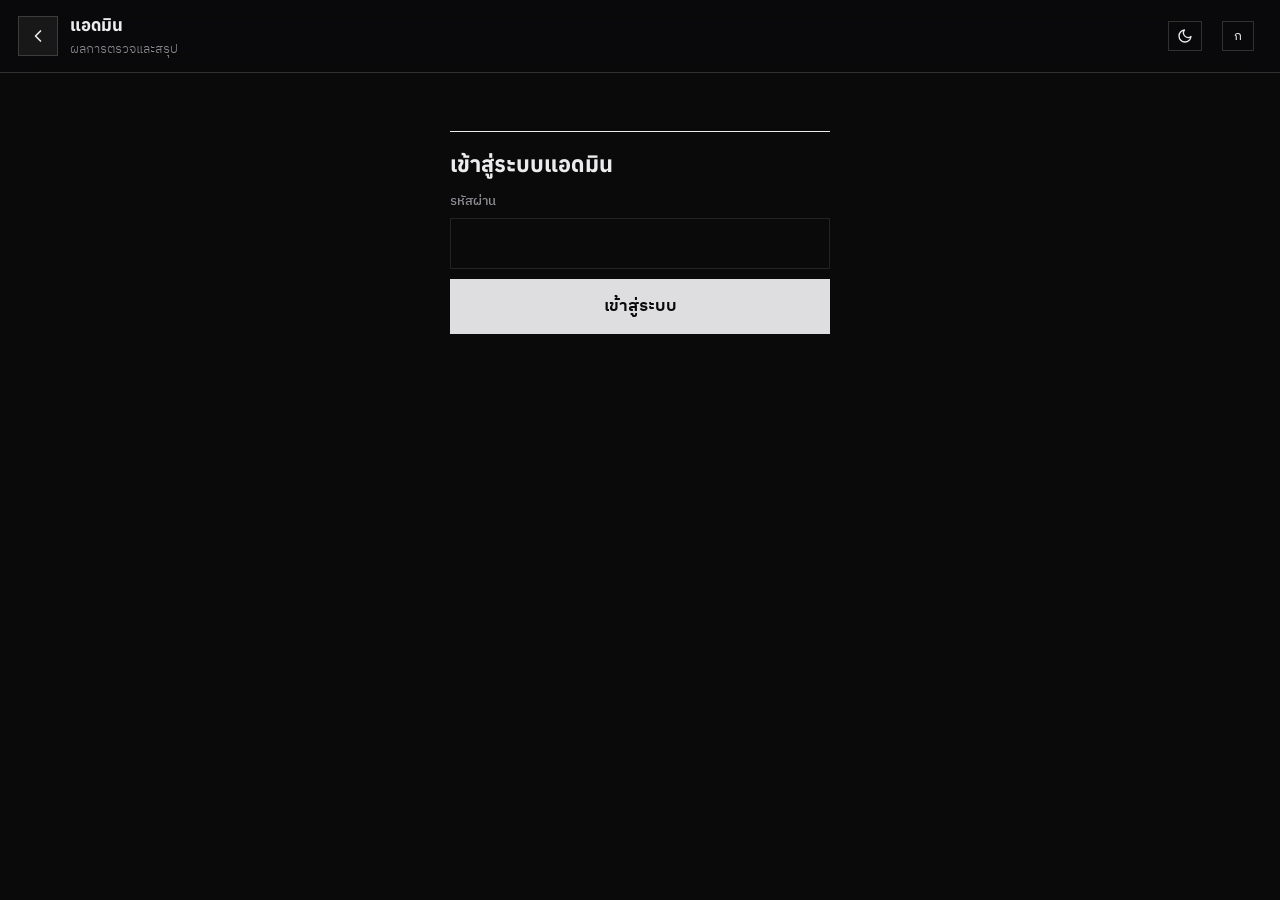
==== admin.html @ 12cc14b1 "Scoring form: clear-all button with tap-twice confirm Co-Authored-By: Claude Sonnet 5.5 <noreply@ant" ====
<!doctype html>
<html lang="th">
<head>
<meta charset="utf-8">
<meta name="theme-color" content="#0a0a0b">
<link rel="manifest" href="manifest.json">
<link rel="apple-touch-icon" href="icon-180.png">
<meta name="viewport" content="width=device-width,initial-scale=1">
<title>แอดมิน | ระบบตรวจห้องเรียนและเขตพื้นที่</title>
<link href="https://fonts.googleapis.com/css2?family=IBM+Plex+Sans+Thai:wght@300;400;500;600;700&family=Anuphan:wght@500;700;800&display=swap" rel="stylesheet">
<link rel="stylesheet" href="style.css?v=20261111m">
<script src="font.js?v=20261111m"></script>
</head>
<body>
<header class="top">
  <a class="icon" href="index.html" aria-label="กลับหน้าแรก"><svg viewBox="0 0 24 24"><path d="M15 18l-6-6 6-6"/></svg></a>
  <div class="ttl"><b>แอดมิน</b><small>ผลการตรวจและสรุป</small></div>
  <button class="fsz" id="fsz" type="button" aria-label="ขนาดตัวอักษร">ก</button>
  <button class="adminlink" id="logout" style="background:none;cursor:pointer;font:inherit" hidden>ออกจากระบบ</button>
</header>
<main class="wide" id="app"></main>
<div id="toast" role="status"></div>
<script src="config.js?v=20261111m"></script>
<script src="criteria.js?v=20261111m"></script>
<script src="calc.js?v=20261111m"></script>
<script src="summary.js?v=20261111m"></script>
<script src="roster.js?v=20261111m"></script>
<script src="lazy.js?v=20261111m"></script>
<script src="admin.js?v=20261111m"></script>
</body>
</html>
---- style.css ----
:root{
  --bg:#0a0a0b;--bg2:#101012;--card:rgba(255,255,255,.03);--card2:rgba(255,255,255,.06);
  --line:rgba(255,255,255,.1);--ink:#ececee;--mut:#8e8e95;
  --ac:#dedee1;--ac-ink:#0a0a0b;--ac-soft:rgba(255,255,255,.08);
  --g:#8f8f96;--g2:rgba(255,255,255,.05);--b:#aab3bd;--b2:rgba(170,179,189,.1);
  --o:#d9a441;--r:#e5675a;--ok:#6fcf9a;
  --sans:'Sarabun','Noto Sans Thai','Leelawadee UI',Tahoma,system-ui,sans-serif;
  --serif:'Noto Serif Thai','Sarabun','Noto Serif',serif;
  --fs:1;
}
*{box-sizing:border-box}
html{color-scheme:dark}
body{margin:0;zoom:var(--fs);font-family:var(--sans);-webkit-text-size-adjust:100%;text-rendering:optimizeLegibility;background:var(--bg);color:var(--ink);font-size:17px;line-height:1.6;min-height:100vh}
button,input,select,textarea{font-family:inherit}
a{color:var(--ac)}
/* top bar */
.top{position:sticky;top:0;z-index:5;display:flex;align-items:center;gap:12px;padding:12px 18px;background:rgba(10,10,11,.82);backdrop-filter:blur(12px);-webkit-backdrop-filter:blur(12px);border-bottom:1px solid var(--line)}
.top .ttl{flex:1;display:flex;flex-direction:column;min-width:0}
.top b{font-size:17px;font-weight:600;white-space:nowrap;overflow:hidden;text-overflow:ellipsis;letter-spacing:.2px}
.top small{color:var(--mut);font-size:13px}
.icon{background:var(--card2);color:var(--ink);border:1px solid var(--line);border-radius:12px;width:40px;height:40px;font-size:0;cursor:pointer;display:grid;place-items:center;text-decoration:none;flex:0 0 40px}
.icon svg{width:20px;height:20px;stroke:currentColor;fill:none;stroke-width:2;stroke-linecap:round;stroke-linejoin:round}
.adminlink{color:var(--ink);font-size:13px;text-decoration:none;border:1px solid var(--line);border-radius:999px;padding:5px 14px;background:transparent;font-family:inherit}
.adminlink:hover{border-color:var(--ac);color:var(--ac)}
main{max-width:720px;margin:0 auto;padding:18px 16px 96px}
main.wide{max-width:1100px}
/* hero */
.hero{position:relative;border-radius:24px;overflow:hidden;padding:34px 24px 28px;margin-bottom:16px;border:1px solid var(--line);
  background:linear-gradient(160deg,rgba(47,138,91,.35),rgba(13,23,20,.2) 55%),
  repeating-radial-gradient(circle at 85% 20%,transparent 0 22px,rgba(255,255,255,.035) 22px 23px),var(--bg2)}
.hero .bigword{position:absolute;right:-8px;bottom:-14px;font-family:var(--serif);font-weight:800;font-size:92px;line-height:1;letter-spacing:2px;color:transparent;-webkit-text-stroke:1px rgba(255,255,255,.1);pointer-events:none;user-select:none}
.eyebrow{font-size:13px;letter-spacing:1.2px;color:var(--ac);font-weight:600;text-transform:uppercase}
.hero h1{font-family:var(--serif);font-weight:700;font-size:34px;line-height:1.2;margin:8px 0 6px}
.hero p{margin:0;color:var(--mut);max-width:30em}
.stats{display:grid;grid-template-columns:repeat(4,1fr);margin-bottom:16px;border:1px solid var(--line);border-radius:18px;background:var(--card)}
.stats div{padding:14px 6px;text-align:center;border-right:1px solid var(--line)}
.stats div:last-child{border-right:0}
.stats b{display:block;font-size:24px;font-weight:600;color:var(--ink);line-height:1.1}
.stats span{font-size:12px;color:var(--mut)}
/* cards */
.card{background:var(--card);border:1px solid var(--line);border-radius:20px;padding:18px;margin-bottom:14px}
h2{margin:0 0 10px;font-family:var(--serif);font-weight:700;font-size:20px}
h3{margin:0 0 8px;font-size:17px;font-weight:600}
.muted{color:var(--mut);font-size:14px}
label{display:block;font-weight:600;margin:6px 0;font-size:15px;color:var(--ink)}
input[type=date],input[type=text],input[type=month],input[type=password],select,textarea{width:100%;font:inherit;color:var(--ink);padding:11px 13px;border:1px solid var(--line);border-radius:12px;background:rgba(0,0,0,.28)}
input:focus,select:focus,textarea:focus{outline:2px solid var(--ac);outline-offset:0;border-color:transparent}
select option{background:#16161a;color:var(--ink)}
::placeholder{color:#6d6d74}
/* home menu */
.menu{display:grid;grid-template-columns:1fr 1fr;gap:12px;margin-bottom:12px}
.mcard{position:relative;text-align:left;border:1px solid var(--line);border-radius:22px;padding:18px 16px 16px;color:var(--ink);font:inherit;cursor:pointer;min-height:158px;display:flex;flex-direction:column;justify-content:space-between;background:var(--card);transition:.2s}
.mcard:hover,.mcard:active{border-color:var(--ac);background:var(--card2);transform:translateY(-2px)}
.mcard .ic{width:46px;height:46px;border-radius:14px;display:grid;place-items:center;background:var(--ac-soft);color:var(--ac)}
.mcard .ic svg{width:24px;height:24px;stroke:currentColor;fill:none;stroke-width:1.8;stroke-linecap:round;stroke-linejoin:round}
.mcard b{display:block;font-family:var(--serif);font-size:18px;margin-top:14px}
.mcard small{color:var(--mut);font-size:12.5px}
.mcard .go{position:absolute;right:14px;top:16px;width:30px;height:30px;border-radius:50%;background:var(--ac);color:var(--ac-ink);display:grid;place-items:center}
.mcard .go svg{width:15px;height:15px;stroke:currentColor;fill:none;stroke-width:2.4;stroke-linecap:round;stroke-linejoin:round}
.rowbtn{width:100%;display:flex;align-items:center;gap:12px;text-align:left;border:1px solid var(--line);border-radius:18px;padding:14px 16px;background:var(--card);color:var(--ink);font:inherit;font-weight:600;cursor:pointer}
.rowbtn:hover{border-color:var(--ac)}
.rowbtn .ic{width:36px;height:36px;border-radius:11px;display:grid;place-items:center;background:var(--b2);color:var(--b)}
.rowbtn .ic svg{width:20px;height:20px;stroke:currentColor;fill:none;stroke-width:1.8;stroke-linecap:round;stroke-linejoin:round}
.rowbtn span.t{flex:1}
/* tiles */
.grid{display:grid;grid-template-columns:repeat(3,1fr);gap:10px}
.grid.g4{grid-template-columns:repeat(4,1fr)}
.tile{border:1px solid var(--line);background:var(--card);color:var(--ink);border-radius:16px;padding:12px 4px;font:inherit;font-weight:700;text-align:center;cursor:pointer;position:relative;min-height:66px;transition:.15s}
.tile:hover{border-color:var(--ac)}
.tile small{display:block;font-weight:500;font-size:12px;color:var(--mut)}
.tile.done{background:var(--ac-soft);border-color:var(--ac);color:var(--ac)}
.tile.done small{color:var(--ac);opacity:.85}
.tile.un{background:rgba(255,255,255,.025);border-style:dashed;color:var(--mut)}
.tile.sel{background:var(--b2);border-color:var(--b);color:var(--b)}
/* buttons */
.btn{display:block;width:100%;padding:14px;border:0;border-radius:14px;background:var(--ac);color:var(--ac-ink);font:inherit;font-weight:700;font-size:17px;cursor:pointer;margin-top:10px}
.btn:hover{filter:brightness(1.07)}
.btn.sec{background:transparent;color:var(--ac);border:1px solid var(--ac)}
.btn.warn{background:var(--o);color:#1d1403}
.btn:disabled{opacity:.4;cursor:not-allowed}
.row{display:flex;gap:10px}.row>*{flex:1}
.chips{display:flex;flex-wrap:wrap;gap:8px;margin:8px 0}
.chip{border:1px solid var(--line);background:var(--card);color:var(--ink);border-radius:999px;padding:7px 15px;font:inherit;cursor:pointer}
.chip.on{background:var(--ac);border-color:var(--ac);color:var(--ac-ink);font-weight:600}
.seg{display:flex;gap:10px}.seg .tile{flex:1;padding:16px 6px}
/* scoring */
.cat{background:linear-gradient(90deg,var(--g2),transparent);border-left:3px solid var(--ac);border-radius:10px;padding:9px 12px;margin:20px 0 10px;font-weight:600;display:flex;justify-content:space-between;gap:10px}
.cat span:last-child{color:var(--ac);white-space:nowrap}
.item{background:var(--card);border:1px solid var(--line);border-radius:16px;padding:13px;margin-bottom:10px}
.item .t{font-weight:600}
.item .t span{color:var(--ac);font-weight:500;font-size:14px}
.opts{display:flex;flex-wrap:wrap;gap:8px;margin-top:10px}
.opt{min-width:50px;height:50px;border:1px solid var(--line);background:rgba(0,0,0,.25);color:var(--ink);border-radius:14px;font:inherit;font-weight:700;font-size:18px;cursor:pointer}
.opt:hover{border-color:var(--ac)}
.opt.on{background:var(--ac);border-color:var(--ac);color:var(--ac-ink)}
.info{background:none;border:0;color:var(--b);font:inherit;font-size:14px;padding:8px 0 0;cursor:pointer}
.bands{display:none;margin-top:6px;font-size:14px;background:var(--b2);border-radius:12px;padding:9px 11px;color:var(--ink)}
.bands.show{display:block}.bands div{padding:3px 0}.bands b{color:var(--b)}
.bar{position:fixed;left:0;right:0;bottom:0;background:rgba(10,10,11,.9);backdrop-filter:blur(12px);-webkit-backdrop-filter:blur(12px);border-top:1px solid var(--line);padding:10px 16px;display:flex;gap:10px;align-items:center;justify-content:center;z-index:6}
.bar .in{max-width:720px;width:100%;display:flex;gap:10px;align-items:center}
.bar .sum{font-weight:600;white-space:nowrap;font-size:15px}
.bar .btn{margin:0}
table.rv{width:100%;border-collapse:collapse;font-size:15px}
table.rv td{padding:7px 4px;border-bottom:1px solid var(--line);vertical-align:top}
table.rv td:last-child{text-align:right;font-weight:700;white-space:nowrap}
table.rv tr.sub td{background:var(--ac-soft);color:var(--ac);font-weight:700}
.tot{font-family:var(--serif);font-size:26px;font-weight:700;text-align:right;margin-top:10px;color:var(--ac)}
.badge{display:inline-block;background:var(--ac-soft);color:var(--ac);border-radius:999px;padding:2px 11px;font-size:13px;font-weight:600}
.badge.warn{background:rgba(224,160,48,.16);color:var(--o)}
.badge.bad{background:rgba(229,103,90,.16);color:var(--r)}
.note{background:rgba(224,160,48,.1);border:1px solid rgba(224,160,48,.35);border-radius:14px;padding:11px 14px;font-size:15px}
.note.bad{background:rgba(229,103,90,.1);border-color:rgba(229,103,90,.4)}
.note.ok{background:var(--ac-soft);border-color:rgba(255,255,255,.3)}
#toast{position:fixed;left:50%;bottom:92px;transform:translateX(-50%);background:#f1f6f3;color:#0a0a0b;padding:11px 20px;border-radius:14px;opacity:0;pointer-events:none;transition:.25s;max-width:90%;z-index:9;font-weight:600;box-shadow:0 8px 30px rgba(0,0,0,.4)}
#toast.show{opacity:1}
.spin{text-align:center;padding:40px;color:var(--mut)}
/* admin */
.tabs{display:flex;gap:6px;flex-wrap:wrap;margin-bottom:14px}
.tabs button{flex:1;min-width:120px;padding:11px;border:1px solid var(--line);background:var(--card);color:var(--ink);border-radius:999px;font:inherit;font-weight:600;cursor:pointer}
.tabs button.on{background:var(--ac);border-color:var(--ac);color:var(--ac-ink)}
.scroll{overflow-x:auto;border:1px solid var(--line);border-radius:14px;background:rgba(0,0,0,.18)}
table.dt{border-collapse:collapse;width:100%;font-size:14px}
table.dt th,table.dt td{border:1px solid var(--line);padding:6px 7px;text-align:center;white-space:nowrap}
table.dt th{background:var(--g2);font-weight:600}
table.dt td.l{text-align:left}
table.dt input{width:46px;text-align:center;border:1px solid var(--line);border-radius:8px;padding:4px;font:inherit;background:rgba(0,0,0,.3);color:var(--ink)}
.na{color:var(--mut);font-size:12px}
tr.gold td{background:rgba(224,180,48,.16)}tr.silver td{background:rgba(200,212,222,.12)}tr.bronze td{background:rgba(205,127,80,.16)}tr.pass td{background:var(--g2)}tr.fail td{background:rgba(229,103,90,.12)}
.tb{display:flex;gap:10px;flex-wrap:wrap;align-items:end;margin-bottom:12px}.tb>div{flex:1;min-width:140px}
textarea{min-height:120px}
details summary{cursor:pointer;font-weight:600;color:var(--b)}
@media(max-width:480px){.hero h1{font-size:28px}.hero .bigword{font-size:66px}.stats b{font-size:20px}.mcard{min-height:150px}}

mark{background:var(--ac);color:var(--ac-ink);border-radius:4px;padding:0 3px}

.stats i.ok{font-style:normal;color:var(--ac)}
.prog{height:8px;border-radius:8px;background:rgba(255,255,255,.07);overflow:hidden;margin:2px 0 14px}
.prog i{display:block;height:100%;background:linear-gradient(90deg,var(--ac),var(--b));border-radius:8px;transition:width .5s ease}
.tile.done.b-g{border-color:#d9b44a;color:#e8c766;background:rgba(217,180,74,.12)}
.tile.done.b-s{border-color:#aab4bd;color:#cfd6dc;background:rgba(170,180,189,.12)}
.tile.done.b-b{border-color:#c07a45;color:#d99562;background:rgba(192,122,69,.13)}
.tile.done.b-p{border-color:#6f9f86;color:#8fbfa5;background:rgba(111,159,134,.12)}
.tile.done.b-f{border-color:#c0584f;color:#e07d74;background:rgba(192,88,79,.13)}
.tile.done small{color:inherit}

.cat{cursor:pointer;user-select:none}
.cat>span:last-child{display:flex;align-items:center;gap:8px}
.cat .chev{stroke:currentColor;fill:none;stroke-width:2.2;transition:transform .25s}
.cat.closed .chev{transform:rotate(-90deg)}
.cbody.closed{display:none}
.item.nxt{animation:nxt .9s ease}
@keyframes nxt{0%{box-shadow:0 0 0 0 rgba(255,255,255,.5)}100%{box-shadow:0 0 0 14px rgba(255,255,255,0)}}
@media(prefers-reduced-motion:reduce){.item.nxt{animation:none}.cat .chev{transition:none}}

.brow{display:flex;align-items:center;gap:10px;margin:8px 0}
.brow span{width:34px;font-weight:600}.brow b{width:44px;text-align:right}
.bt{flex:1;height:10px;border-radius:8px;background:rgba(255,255,255,.07);overflow:hidden}
.bt i{display:block;height:100%;background:linear-gradient(90deg,var(--ac),var(--b));border-radius:8px}
.trend{display:flex;align-items:flex-end;gap:4px;height:130px;overflow-x:auto;padding-bottom:2px}
.tcol{flex:1 0 22px;height:100%;display:flex;flex-direction:column;justify-content:flex-end;align-items:center}
.tcol i{display:block;width:100%;background:var(--ac);border-radius:4px 4px 0 0;opacity:.85}
.tcol small{font-size:10px;color:var(--mut);margin-top:3px;white-space:nowrap}

/* คอลัมน์แรกติดซ้ายเวลาเลื่อนตารางกว้าง */
table.dt th:first-child,table.dt td:first-child{position:sticky;left:0;z-index:1;background:#131316;box-shadow:1px 0 0 var(--line)}
table.dt th:first-child{background:#1b1b1f;z-index:2}
/* มือถือ: ตารางกรอกคะแนนรายวันเป็นการ์ดรายห้อง */
@media(max-width:640px){
  .scroll:has(table.cards){border:0;background:none;overflow:visible}
  table.dt.cards,table.dt.cards tbody{display:block}
  table.dt.cards tr:first-child{display:none}
  table.dt.cards tr{display:flex;flex-wrap:wrap;gap:6px;border:1px solid var(--line);border-radius:14px;padding:10px;margin-bottom:10px;background:var(--card)}
  table.dt.cards td{border:0;padding:0;display:flex;flex-direction:column;align-items:center;flex:0 0 calc(25% - 6px);position:static;box-shadow:none;background:none}
  table.dt.cards td[data-l]::before{content:attr(data-l);font-size:11px;color:var(--mut);margin-bottom:2px}
  table.dt.cards td:first-child{flex:0 0 100%;align-items:flex-start;font-size:16px;margin-bottom:2px}
  table.dt.cards td[colspan]{flex:1 0 100%;align-items:flex-start}
  table.dt.cards input{width:100%;min-width:0;height:40px;font-size:16px}
  table.dt.cards td[data-l="รวม"]{flex:0 0 100%;flex-direction:row;justify-content:flex-end;gap:8px;font-size:16px}
}

/* แอนิเมชันเบา ๆ */
@keyframes rise{from{opacity:0;transform:translateY(10px)}to{opacity:1;transform:none}}
@keyframes pop{from{opacity:0;transform:scale(.94)}to{opacity:1;transform:none}}
#app>*{animation:rise .35s ease both}
#app>*:nth-child(2){animation-delay:.04s}#app>*:nth-child(3){animation-delay:.08s}
#app>*:nth-child(4){animation-delay:.12s}#app>*:nth-child(5){animation-delay:.16s}
.grid .tile{animation:pop .3s ease both}
.grid .tile:nth-child(3n+2){animation-delay:.04s}.grid .tile:nth-child(3n){animation-delay:.08s}
.mcard,.tile,.opt,.btn,.rowbtn{transition:transform .15s ease,border-color .2s,background .2s,box-shadow .2s}
.mcard:hover{transform:translateY(-3px)}
.mcard:active,.tile:active,.opt:active,.btn:active,.rowbtn:active{transform:scale(.96)}
.opt.on{animation:pop .2s ease}
.bands.show{animation:rise .25s ease}
#toast{transition:opacity .25s,transform .25s}
@media(prefers-reduced-motion:reduce){
  *,*::before,*::after{animation:none!important;transition:none!important;scroll-behavior:auto!important}
}

.fsz{background:transparent;border:1px solid var(--line);color:var(--ink);border-radius:999px;padding:4px 11px;cursor:pointer;font:inherit;font-size:13px;margin-right:8px}

.gno{flex:0 0 34px;height:34px;border-radius:50%;background:var(--ac-soft);color:var(--ac);display:grid;place-items:center;font-weight:700}

.sug{display:flex;flex-wrap:wrap;gap:6px;margin:4px 0 6px}.sug .chip{font:inherit;font-size:.85em;padding:5px 10px;border-radius:999px;border:1px solid var(--line);background:var(--ac);color:var(--ac-ink);cursor:pointer}

/* ===== ดูเวรแบบการ์ด + ประวัติ ===== */
.rsec{background:var(--card,rgba(255,255,255,.04));border:1px solid var(--line);border-left:6px solid var(--sc,var(--ac));border-radius:16px;padding:14px 14px 12px;margin:0 0 14px}
.rsec h3{margin:0 0 10px;font-size:1.02em;color:var(--sc,var(--ink))}
.rgrid{display:grid;grid-template-columns:repeat(auto-fill,minmax(230px,1fr));gap:10px}
.rgrid.one{grid-template-columns:1fr}
.rbox{border:1px solid var(--line);border-radius:12px;padding:10px 12px;background:rgba(0,0,0,.18)}
.rbox .rh{display:flex;align-items:center;justify-content:space-between;margin-bottom:6px}
.rbox .lv{background:var(--sc,var(--ac));color:#0a0a0b;border-radius:8px;padding:2px 10px;font-weight:700}
.rbox .rh small{color:var(--mut)}
.rbox .nm{display:flex;gap:10px;align-items:baseline;padding:7px 0;border-top:1px dashed var(--line)}
.rbox .nm:first-of-type{border-top:0}
.rbox .no{flex:0 0 22px;height:22px;border-radius:50%;background:rgba(255,255,255,.08);font-size:.8em;display:inline-flex;align-items:center;justify-content:center;color:var(--mut)}
.hist{display:flex;gap:8px;overflow-x:auto;padding:2px 0 8px;-webkit-overflow-scrolling:touch}
.hchip{flex:0 0 auto;min-width:92px;text-align:center;font:inherit;color:var(--ink);background:rgba(0,0,0,.25);border:1px solid var(--line);border-radius:12px;padding:8px 10px;cursor:pointer}
.hchip b{display:block;font-size:.95em}.hchip small{color:var(--mut)}
.hchip.on{background:var(--ac);color:var(--ac-ink);border-color:var(--ac)}.hchip.on small{color:var(--ac-ink);opacity:.8}
/* ===== แก้ช่องวันที่/ปุ่มทับกัน (แอดมิน/จัดเวร) ===== */
.tb{display:flex;flex-wrap:wrap;gap:10px;align-items:flex-end}
.tb>div{flex:1 1 150px;min-width:0}
.tb>.btn,.tb .btn{flex:0 0 auto!important;width:auto;min-width:96px;margin:0!important;padding:12px 16px;white-space:nowrap}
input[type=date],input[type=month]{display:block;min-height:46px;box-sizing:border-box;-webkit-appearance:none;appearance:none;text-align:left;max-width:100%}
input[type=date]::-webkit-date-and-time-value,input[type=month]::-webkit-date-and-time-value{text-align:left;min-height:1.2em}
.card{overflow:hidden}

/* ===== ป้ายสถานะเครือข่าย + สถิติวัน ===== */
.net{font:inherit;font-size:12px;border-radius:999px;padding:4px 10px;border:1px solid var(--line);background:transparent;color:var(--mut);cursor:pointer;white-space:nowrap}
.net::before{content:"";display:inline-block;width:7px;height:7px;border-radius:50%;background:currentColor;margin-right:6px}
.net.on{color:var(--ok)}.net.off{color:var(--r);border-color:var(--r)}.net.q{color:var(--o);border-color:var(--o)}
.dst h3{margin:10px 0 6px;font-size:.98em;color:var(--b)}
.dcols{display:grid;grid-template-columns:repeat(auto-fit,minmax(250px,1fr));gap:14px}
.lvr{display:grid;grid-template-columns:38px 1fr 44px;gap:8px;align-items:center;margin:5px 0}
.lvr .prog{margin:0}.lvn{font-weight:700}.lvc{text-align:right;color:var(--mut);font-size:.9em}
.sc3{display:grid;grid-template-columns:repeat(3,1fr);gap:8px;margin-top:4px}
.sc3>div{border:1px solid var(--line);border-radius:12px;padding:8px;text-align:center;background:rgba(0,0,0,.2)}
.sc3 b{display:block;font-size:1.25em}.sc3 small{color:var(--mut);font-size:.78em}
.dd{margin-top:12px;border-top:1px dashed var(--line);padding-top:10px}.dd summary{cursor:pointer;font-weight:600}
.pr{display:flex;flex-wrap:wrap;gap:6px;align-items:center;margin:6px 0}.pr b{flex:0 0 38px}
.pchip{font:inherit;font-size:.85em;border:1px solid var(--line);background:rgba(0,0,0,.25);color:var(--ink);border-radius:999px;padding:4px 10px;cursor:pointer}
.ur{display:flex;justify-content:space-between;gap:10px;padding:7px 0;border-top:1px dashed var(--line)}.ur span{color:var(--mut);text-align:right}
@media(max-width:520px){.net.on{font-size:0;padding:7px}.net.on::before{margin:0}.net{padding:4px 8px}}

.odr{border:1px solid var(--line);border-radius:12px;padding:10px 12px;margin:8px 0;background:rgba(0,0,0,.18)}.odr.soft{opacity:.85}
.odh{display:flex;justify-content:space-between;align-items:center;gap:8px;margin-bottom:6px}
.odi{display:flex;justify-content:space-between;gap:10px;padding:6px 0;border-top:1px dashed var(--line)}.odi .muted{text-align:right;font-size:.9em}

/* ===================================================================
   THEME: ดำกราไฟต์ + ขาวนวล (แนว editorial) — ทับสไตล์เดิมทั้งระบบ
   =================================================================== */
:root{--r-card:10px;--r-btn:8px;--hair:rgba(255,255,255,.09)}
body{background:radial-gradient(900px 520px at 82% -6%,rgba(255,255,255,.065),transparent 62%),var(--bg);font-weight:400}
body::before{content:"";position:fixed;inset:0;pointer-events:none;z-index:-1;opacity:.045;background-image:url("data:image/svg+xml;utf8,<svg xmlns='http://www.w3.org/2000/svg' width='160' height='160'><filter id='n'><feTurbulence type='fractalNoise' baseFrequency='.9' numOctaves='2' stitchTiles='stitch'/><feColorMatrix values='0 0 0 0 1 0 0 0 0 1 0 0 0 0 1 0 0 0 .9 0'/></filter><rect width='100%25' height='100%25' filter='url(%23n)'/></svg>")}
.top{border-bottom:1px solid var(--hair)}
.top b{font-weight:600;letter-spacing:.02em}
.icon,.adminlink,.fsz,.net{border-color:var(--hair)}
.icon{border-radius:var(--r-btn)}
.adminlink:hover{border-color:var(--ac);color:var(--ink)}

/* hero */
.hero{border-radius:var(--r-card);padding:40px 24px 30px;min-height:290px;border:1px solid var(--hair);
  background:radial-gradient(520px 340px at 86% 46%,rgba(255,255,255,.07),transparent 66%),linear-gradient(180deg,#121214,#0a0a0b)}
.hero>*{position:relative;z-index:1}
.hero::after{content:"";position:absolute;right:-46px;top:50%;width:min(340px,78%);aspect-ratio:1;transform:translateY(-50%);background:url(hero-art.svg) center/contain no-repeat;opacity:.9;pointer-events:none;z-index:0}
.hero .bigword{display:none}
.eyebrow{display:flex;align-items:center;gap:10px;font-size:12px;letter-spacing:.2em;color:var(--mut);font-weight:600;text-transform:uppercase}
.eyebrow::before{content:"";width:28px;height:1px;background:var(--mut);flex:none}
.hero h1{font-family:var(--serif);font-weight:600;font-size:42px;line-height:1.1;letter-spacing:-.01em;margin:14px 0 12px;color:#f3f3f5;text-shadow:0 2px 24px rgba(0,0,0,.6)}
.hero p{color:var(--mut);font-size:15px;max-width:22em}
@media(max-width:480px){.hero h1{font-size:33px}.hero{padding:34px 20px 26px;min-height:260px}.hero::after{right:-120px;top:56%;width:310px;opacity:.5}}

/* stats strip */
.stats{border-radius:var(--r-card);border:1px solid var(--hair);background:var(--card)}
.stats div{border-right:1px solid var(--hair);padding:16px 6px 13px}
.stats b{font-family:var(--serif);font-weight:400;font-size:30px;letter-spacing:-.01em}
.stats span{font-size:11.5px;letter-spacing:.06em;color:var(--mut)}
@media(max-width:480px){.stats b{font-size:24px}}

/* surfaces */
.card{border-radius:var(--r-card);border:1px solid var(--hair);background:linear-gradient(180deg,rgba(255,255,255,.04),rgba(255,255,255,.015));box-shadow:inset 0 1px 0 rgba(255,255,255,.045)}
h2{font-weight:600;letter-spacing:.01em}
h3{letter-spacing:.01em}
label{font-size:13px;letter-spacing:.06em;color:var(--mut);font-weight:600}
input[type=date],input[type=text],input[type=month],input[type=password],select,textarea{border-radius:var(--r-btn);border:1px solid var(--hair);background:rgba(0,0,0,.4)}
input:focus,select:focus,textarea:focus{outline:1px solid var(--ac);border-color:var(--ac)}

/* menu cards */
.menu{gap:12px}
.mcard{border-radius:var(--r-card);border:1px solid var(--hair);background:linear-gradient(180deg,rgba(255,255,255,.045),rgba(255,255,255,.012));box-shadow:inset 0 1px 0 rgba(255,255,255,.05);min-height:170px;overflow:hidden}
.mcard::after{content:"";position:absolute;right:-30px;bottom:-30px;width:110px;height:110px;border-radius:50%;background:radial-gradient(circle,rgba(255,255,255,.07),transparent 70%);pointer-events:none}
.mcard:hover,.mcard:active{border-color:rgba(255,255,255,.32);background:linear-gradient(180deg,rgba(255,255,255,.07),rgba(255,255,255,.02));transform:translateY(-2px)}
.mcard .ic{border-radius:8px;background:transparent;border:1px solid var(--hair);color:var(--ink)}
.mcard b{font-weight:600;letter-spacing:.01em}
.mcard .go{background:transparent;color:var(--ink);border:1px solid rgba(255,255,255,.25);transition:.2s}
.mcard:hover .go{background:var(--ac);color:var(--ac-ink);border-color:var(--ac)}
.rowbtn{border-radius:var(--r-card);border:1px solid var(--hair);background:var(--card);font-weight:600}
.rowbtn:hover{border-color:rgba(255,255,255,.32);background:var(--card2)}
.rowbtn .ic{border-radius:8px;background:transparent;border:1px solid var(--hair);color:var(--ink)}

/* tiles / chips / buttons */
.tile{border-radius:var(--r-card);border:1px solid var(--hair);background:var(--card)}
.tile:hover{border-color:rgba(255,255,255,.35)}
.tile.done{background:rgba(255,255,255,.09);border-color:rgba(255,255,255,.55);color:#fff}
.tile.sel{background:rgba(255,255,255,.12);border-color:#fff;color:#fff}
.tile.un{border-style:dashed;background:transparent}
.btn{border-radius:var(--r-btn);background:var(--ac);color:var(--ac-ink);font-weight:700;letter-spacing:.02em}
.btn:hover{filter:none;background:#fff}
.btn.sec{background:transparent;color:var(--ink);border:1px solid rgba(255,255,255,.3)}
.btn.sec:hover{border-color:#fff;background:rgba(255,255,255,.06)}
.chip{border-color:var(--hair);background:var(--card)}
.chip.on,.tabs button.on,.rtabs button.on,.hchip.on{background:var(--ac);border-color:var(--ac);color:var(--ac-ink)}
.tabs button{border-color:var(--hair);background:var(--card);font-weight:600}
.tabs button:hover{border-color:rgba(255,255,255,.35)}
.sug .chip{background:var(--card2);color:var(--ink);border-color:var(--hair)}
.badge{background:rgba(255,255,255,.09);color:var(--ink)}
.badge.warn{background:rgba(217,164,65,.16);color:var(--o)}
.badge.bad{background:rgba(229,103,90,.16);color:var(--r)}
.gno{background:rgba(255,255,255,.08);color:var(--ink)}

/* scoring screen */
.cat{background:linear-gradient(90deg,rgba(255,255,255,.07),transparent);border-left:2px solid var(--ac);border-radius:6px;letter-spacing:.01em}
.cat span:last-child{color:var(--ink)}
.item{border-radius:var(--r-card);border:1px solid var(--hair);background:var(--card)}
.item .t span{color:var(--mut)}
.opt{border-radius:var(--r-btn);border-color:var(--hair);background:rgba(0,0,0,.35)}
.opt:hover{border-color:rgba(255,255,255,.4)}
.opt.on{background:var(--ac);color:var(--ac-ink);border-color:var(--ac)}
.tot{color:#fff;font-weight:600}
table.rv tr.sub td{background:rgba(255,255,255,.07);color:var(--ink)}
.prog,.bt{background:rgba(255,255,255,.08)}
.prog i,.bt i{background:linear-gradient(90deg,#8e8e95,#fff)}
.tcol i{background:#e6e6e9}
.stats i.ok{color:var(--ok)}
.note{border-radius:var(--r-card)}
mark{background:#fff;color:#000}

/* tables */
.scroll{border-radius:var(--r-card);border-color:var(--hair)}
table.dt th{background:rgba(255,255,255,.06);font-weight:600;letter-spacing:.02em}
table.dt th,table.dt td{border-color:var(--hair)}
table.dt input{border-radius:6px;border-color:var(--hair)}
tr.pass td{background:rgba(111,207,154,.08)}

/* roster */
.rsec{border-radius:var(--r-card);border-color:var(--hair);background:var(--card)}
.rbox{border-radius:8px;background:rgba(0,0,0,.28)}
.rbox .lv{color:#0a0a0b}
.hchip{border-radius:8px}

/* misc */
#toast{border-radius:var(--r-btn);background:#f4f4f6;color:#0a0a0b}
details summary{color:var(--ink)}
.info{color:var(--b)}
.net.on{color:var(--ok)}
.sc3>div,.odr,.rbox{border-color:var(--hair)}
.dst h3{color:var(--ink)}
.btn.warn{background:rgba(255,255,255,.1);color:var(--ink);border:1px solid rgba(255,255,255,.28)}
.btn.warn:hover{background:rgba(255,255,255,.18)}

/* ===== แถบเมนูหลักของผู้ตรวจ: มือถือ = แถบบน / จอใหญ่ = เมนูซ้าย ===== */
.stick{position:sticky;top:0;z-index:5}
.stick .top{position:relative}
#nav{display:flex;gap:6px;overflow-x:auto;padding:8px 14px 10px;background:rgba(10,10,11,.86);backdrop-filter:blur(12px);-webkit-backdrop-filter:blur(12px);border-bottom:1px solid var(--hair);scrollbar-width:none;-webkit-overflow-scrolling:touch}
#nav::-webkit-scrollbar{display:none}
#nav[hidden]{display:none}
#nav button{flex:0 0 auto;font:inherit;font-size:14px;font-weight:600;color:var(--mut);background:transparent;border:1px solid transparent;border-radius:999px;padding:7px 15px;cursor:pointer;white-space:nowrap;transition:.2s}
#nav button:hover{color:var(--ink)}
#nav button.on{background:var(--ac);color:var(--ac-ink);border-color:var(--ac)}
@media(min-width:900px){
  #nav{position:fixed;left:0;top:var(--toph,66px);width:210px;bottom:0;flex-direction:column;gap:2px;overflow:visible;padding:22px 14px;border-bottom:0;border-right:1px solid var(--hair);background:rgba(10,10,11,.6)}
  #nav::before{content:"เมนู";font-size:11px;letter-spacing:.22em;color:var(--mut);padding:0 14px 10px;text-transform:uppercase}
  #nav button{text-align:left;border-radius:8px;padding:11px 14px;font-size:15px;border:0;border-left:2px solid transparent;color:var(--mut)}
  #nav button.on{background:rgba(255,255,255,.08);color:#fff;border-left-color:#fff}
  body.hasnav main{margin-left:210px;max-width:none;padding-left:max(24px,calc((100vw - 210px - 720px)/2));padding-right:max(24px,calc((100vw - 210px - 720px)/2))}
  body.hasnav .bar{left:210px}
}
/* สไลด์เข้าเมื่อสลับแท็บด้วยการปัดหรือกด */
@keyframes sInL{from{opacity:0;transform:translateX(28px)}to{opacity:1;transform:none}}
@keyframes sInR{from{opacity:0;transform:translateX(-28px)}to{opacity:1;transform:none}}
#app[data-dir=l]>*{animation:sInL .3s ease both}
#app[data-dir=r]>*{animation:sInR .3s ease both}
.hero{min-height:230px}

[hidden]{display:none!important}

/* ===== เอฟเฟกต์ ===== */
.hero{--mx:86%;--my:46%;background:radial-gradient(420px 320px at var(--mx) var(--my),rgba(255,255,255,.085),transparent 66%),linear-gradient(180deg,#121214,#0a0a0b)}
@keyframes orb{0%,100%{transform:translateY(-50%) rotate(-3deg)}50%{transform:translateY(calc(-50% - 9px)) rotate(5deg)}}
.hero::after{animation:orb 11s ease-in-out infinite;will-change:transform}
@keyframes grow{from{transform:scaleX(0)}}
.prog i,.bt i{transform-origin:left;animation:grow .9s cubic-bezier(.2,.7,.2,1) both}
.btn,.opt,.tile,.rowbtn,.chip,.tabs button,.rtabs button,.hchip,#nav button{position:relative;overflow:hidden}
.rip{position:absolute;border-radius:50%;background:rgba(255,255,255,.16);transform:scale(0);opacity:1;pointer-events:none;animation:rip .65s ease-out forwards}
.btn .rip{background:rgba(0,0,0,.18)}.opt.on .rip,.chip.on .rip,#nav button.on .rip{background:rgba(0,0,0,.18)}
@keyframes rip{to{transform:scale(1);opacity:0}}
.mcard::before{content:"";position:absolute;inset:0;border-radius:inherit;background:radial-gradient(200px circle at var(--px,80%) var(--py,100%),rgba(255,255,255,.09),transparent 62%);opacity:0;transition:opacity .3s;pointer-events:none}
.mcard.tilt::before,.mcard:hover::before{opacity:1}
.mcard{will-change:transform}
/* ประกาศผล */
@keyframes rowIn{from{opacity:0;transform:translateY(14px) scale(.98)}to{opacity:1;transform:none}}
.prow{animation:rowIn .5s cubic-bezier(.2,.7,.2,1) both}
.prow.r1{border-color:rgba(227,179,65,.45)}
.mdl.gold,.prow.r1 .rk{position:relative;overflow:hidden}
.mdl.gold::after,.prow.r1 .rk::after{content:"";position:absolute;top:-20%;bottom:-20%;width:40%;left:-60%;background:linear-gradient(100deg,transparent,rgba(255,255,255,.75),transparent);transform:skewX(-18deg);animation:shine 3.6s ease-in-out 1s infinite}
@keyframes shine{0%{left:-60%}35%,100%{left:130%}}
/* ส่งสำเร็จ */
.okfx{position:fixed;left:50%;top:42%;width:104px;height:104px;margin:-52px 0 0 -52px;z-index:20;border-radius:50%;background:rgba(10,10,11,.88);backdrop-filter:blur(8px);-webkit-backdrop-filter:blur(8px);display:grid;place-items:center;pointer-events:none;animation:okIn .35s cubic-bezier(.2,.8,.3,1.3) both,okOut .35s ease 1.1s forwards;box-shadow:0 10px 50px rgba(0,0,0,.6)}
.okfx svg{width:72px;height:72px;fill:none;stroke:#fff;stroke-width:3;stroke-linecap:round;stroke-linejoin:round}
.okfx circle{stroke-opacity:.35;stroke-dasharray:214;stroke-dashoffset:214;animation:draw .6s ease .1s forwards}
.okfx path{stroke-dasharray:60;stroke-dashoffset:60;animation:draw .45s ease .5s forwards}
@keyframes draw{to{stroke-dashoffset:0}}
@keyframes okIn{from{opacity:0;transform:scale(.6)}to{opacity:1;transform:none}}
@keyframes okOut{to{opacity:0;transform:scale(.92)}}
@media(prefers-reduced-motion:reduce){.rip,.okfx{display:none!important}}
.note.drafts{margin-bottom:12px}.note.drafts .chip{background:rgba(217,164,65,.14);border-color:rgba(217,164,65,.5);color:var(--ink)}

/* ===================== โหมดสว่าง (กลางแจ้ง) ===================== */
.thm{background:transparent;border:1px solid var(--hair);color:var(--ink);border-radius:999px;width:34px;height:30px;cursor:pointer;display:inline-grid;place-items:center;padding:0;margin-right:8px;flex:none}
.thm svg{width:16px;height:16px;stroke:currentColor;fill:none;stroke-width:2;stroke-linecap:round;stroke-linejoin:round}
.thm .sun{display:none}
html[data-theme=light] .thm .sun{display:block}html[data-theme=light] .thm .moon{display:none}
html[data-theme=light]{color-scheme:light;
  --bg:#f3f3f1;--bg2:#fff;--card:rgba(0,0,0,.035);--card2:rgba(0,0,0,.07);--line:rgba(0,0,0,.14);--hair:rgba(0,0,0,.12);
  --ink:#141416;--mut:#5b5b63;--ac:#17171a;--ac-ink:#fff;--ac-soft:rgba(0,0,0,.07);--g:#6a6a72;--g2:rgba(0,0,0,.05);
  --b:#3f4b63;--b2:rgba(63,75,99,.1);--o:#9a6a12;--r:#c0392b;--ok:#1b7f4d}
html[data-theme=light] body{background:radial-gradient(900px 520px at 82% -6%,rgba(0,0,0,.05),transparent 62%),var(--bg)}
html[data-theme=light] body::before{opacity:.03;filter:invert(1)}
html[data-theme=light] .top{background:rgba(243,243,241,.88)}
html[data-theme=light] #nav{background:rgba(243,243,241,.9)}
html[data-theme=light] .bar{background:rgba(243,243,241,.94)}
@media(min-width:900px){html[data-theme=light] #nav{background:rgba(255,255,255,.6)}}
html[data-theme=light] #nav button.on{background:var(--ac);color:var(--ac-ink)}
@media(min-width:900px){html[data-theme=light] #nav button.on{background:rgba(0,0,0,.07);color:#000;border-left-color:#000}}
/* การ์ดหัวหน้าแรกคงสีเข้มเป็นจุดเด่น */
html[data-theme=light] .hero{--ink:#f3f3f5;--mut:#9a9aa2;color:#ececee;border-color:rgba(0,0,0,.2)}
html[data-theme=light] .eyebrow{color:#9a9aa2}
html[data-theme=light] .eyebrow::before{background:#9a9aa2}
html[data-theme=light] .card,html[data-theme=light] .mcard,html[data-theme=light] .stats,html[data-theme=light] .rowbtn{background:#fff;border-color:rgba(0,0,0,.12);box-shadow:0 1px 2px rgba(0,0,0,.04)}
html[data-theme=light] .mcard::before{background:radial-gradient(200px circle at var(--px,80%) var(--py,100%),rgba(0,0,0,.05),transparent 62%)}
html[data-theme=light] .mcard::after{background:radial-gradient(circle,rgba(0,0,0,.05),transparent 70%)}
html[data-theme=light] .mcard .go{border-color:rgba(0,0,0,.3);color:var(--ink)}
html[data-theme=light] .mcard:hover .go{background:var(--ac);color:var(--ac-ink)}
html[data-theme=light] .mcard:hover,html[data-theme=light] .rowbtn:hover{border-color:rgba(0,0,0,.4);background:#fff}
html[data-theme=light] input[type=date],html[data-theme=light] input[type=text],html[data-theme=light] input[type=month],html[data-theme=light] input[type=password],html[data-theme=light] select,html[data-theme=light] textarea{background:#fff;color:var(--ink)}
html[data-theme=light] select option{background:#fff;color:#141416}
html[data-theme=light] ::placeholder{color:#8a8a92}
html[data-theme=light] .opt,html[data-theme=light] .rbox,html[data-theme=light] .hchip,html[data-theme=light] .pchip,html[data-theme=light] .sc3>div,html[data-theme=light] .odr,html[data-theme=light] .scroll,html[data-theme=light] .rtabs button,html[data-theme=light] .prow{background:#fff}
html[data-theme=light] .tile{background:#fff;border-color:rgba(0,0,0,.14)}
html[data-theme=light] .tile:hover,html[data-theme=light] .opt:hover{border-color:rgba(0,0,0,.5)}
html[data-theme=light] .tile.done{background:rgba(0,0,0,.08);border-color:rgba(0,0,0,.6);color:#000}
html[data-theme=light] .tile.sel{background:rgba(0,0,0,.1);border-color:#000;color:#000}
html[data-theme=light] .tile.un{background:transparent}
html[data-theme=light] .tile.done.b-g{background:rgba(217,180,74,.2);border-color:#b8891a;color:#6b4d05}
html[data-theme=light] .tile.done.b-s{background:rgba(120,130,140,.16);border-color:#7d8791;color:#3f4851}
html[data-theme=light] .tile.done.b-b{background:rgba(192,122,69,.16);border-color:#b0652f;color:#7a4018}
html[data-theme=light] .tile.done.b-p{background:rgba(60,140,100,.14);border-color:#3c8c64;color:#1f5a3c}
html[data-theme=light] .tile.done.b-f{background:rgba(192,88,79,.14);border-color:#b0443b;color:#8a2a22}
html[data-theme=light] .btn:hover{background:#000}
html[data-theme=light] .btn.sec{border-color:rgba(0,0,0,.35);color:var(--ink)}
html[data-theme=light] .btn.sec:hover{border-color:#000;background:rgba(0,0,0,.05)}
html[data-theme=light] .btn.warn{background:rgba(0,0,0,.07);color:var(--ink);border-color:rgba(0,0,0,.3)}
html[data-theme=light] .chip.on,html[data-theme=light] .tabs button.on,html[data-theme=light] .rtabs button.on,html[data-theme=light] .hchip.on,html[data-theme=light] .opt.on{background:var(--ac);color:var(--ac-ink);border-color:var(--ac)}
html[data-theme=light] .sug .chip{background:#fff;color:var(--ink)}
html[data-theme=light] .badge{background:rgba(0,0,0,.08)}
html[data-theme=light] .gno{background:rgba(0,0,0,.08)}
html[data-theme=light] .cat{background:linear-gradient(90deg,rgba(0,0,0,.06),transparent)}
html[data-theme=light] .tot,html[data-theme=light] mark{color:#000}
html[data-theme=light] mark{background:#ffe27a}
html[data-theme=light] table.rv tr.sub td{background:rgba(0,0,0,.06)}
html[data-theme=light] .prog,html[data-theme=light] .bt{background:rgba(0,0,0,.1)}
html[data-theme=light] .prog i,html[data-theme=light] .bt i{background:linear-gradient(90deg,#8a8a92,#17171a)}
html[data-theme=light] .tcol i{background:#2a2a2e}
html[data-theme=light] table.dt th{background:rgba(0,0,0,.06)}
html[data-theme=light] table.dt th:first-child,html[data-theme=light] table.dt td:first-child{background:#fff}
html[data-theme=light] table.dt th:first-child{background:#ececea}
html[data-theme=light] table.dt input{background:#fff;color:var(--ink)}
html[data-theme=light] .rsec{background:#fff}
html[data-theme=light] .rbox .no{background:rgba(0,0,0,.08)}
html[data-theme=light] .rip{background:rgba(0,0,0,.14)}
html[data-theme=light] .btn .rip,html[data-theme=light] .opt.on .rip,html[data-theme=light] .chip.on .rip,html[data-theme=light] #nav button.on .rip{background:rgba(255,255,255,.3)}
html[data-theme=light] #toast{background:#17171a;color:#fff}
html[data-theme=light] .note{background:rgba(217,164,65,.14)}
html[data-theme=light] .note.bad{background:rgba(229,103,90,.1)}
html[data-theme=light] .note.drafts .chip{background:#fff}
html[data-theme=light] .badge.warn{color:#8a5a08}
html[data-theme=light] details summary{color:var(--ink)}
html[data-theme=light] .okfx{background:rgba(255,255,255,.92)}
html[data-theme=light] .okfx svg{stroke:#000}
html[data-theme=light] .stats b{color:var(--ink)}
@media(max-width:520px){.stick .top .adminlink{display:none}}

/* โครงโหลด */
.sk{display:grid;gap:14px}
.sk i{display:block;border-radius:var(--r-card);border:1px solid var(--hair);background:linear-gradient(100deg,var(--card) 30%,var(--card2) 50%,var(--card) 70%);background-size:300% 100%;animation:skm 1.4s ease-in-out infinite}
@keyframes skm{from{background-position:100% 0}to{background-position:0 0}}

/* ===== แอดมิน/จัดเวร: แท็บเป็นแถบเลื่อน (มือถือ) และเมนูซ้าย (จอใหญ่) ===== */
main .tabs{display:flex;flex-wrap:nowrap;gap:6px;overflow-x:auto;scrollbar-width:none;position:sticky;top:var(--toph,62px);z-index:4;margin:-18px -16px 14px;padding:10px 16px;background:rgba(10,10,11,.88);backdrop-filter:blur(12px);-webkit-backdrop-filter:blur(12px);border-bottom:1px solid var(--hair);-webkit-overflow-scrolling:touch}
main .tabs::-webkit-scrollbar{display:none}
main .tabs button{flex:0 0 auto;min-width:0;padding:7px 15px;font-size:14px;color:var(--mut);background:transparent;border:1px solid transparent;border-radius:999px;white-space:nowrap}
main .tabs button:hover{color:var(--ink)}
main .tabs button.on{background:var(--ac);color:var(--ac-ink);border-color:var(--ac)}
html[data-theme=light] main .tabs{background:rgba(243,243,241,.92)}
@media(min-width:900px){
  main.wide:has(#tabs){margin-left:0;padding-left:calc(220px + 28px);max-width:none}
  main.wide #tabs{position:fixed;left:0;top:var(--toph,62px);bottom:0;width:210px;margin:0;padding:22px 14px;flex-direction:column;gap:2px;overflow:visible;border-bottom:0;border-right:1px solid var(--hair);background:rgba(10,10,11,.6)}
  main.wide #tabs button{text-align:left;border-radius:8px;border:0;border-left:2px solid transparent;padding:11px 14px;font-size:15px}
  main.wide #tabs button.on{background:rgba(255,255,255,.08);color:#fff;border-left-color:#fff}
  html[data-theme=light] main.wide #tabs{background:rgba(255,255,255,.6)}
  html[data-theme=light] main.wide #tabs button.on{background:rgba(0,0,0,.07);color:#000;border-left-color:#000}
}
.top .ttl small{white-space:nowrap;overflow:hidden;text-overflow:ellipsis}
@media(max-width:520px){#logout{padding:5px 11px!important;font-size:12px!important}.top{gap:8px;padding:10px 14px}}
.btn.danger{background:var(--r);color:#fff}.btn.danger:hover{background:#d4574a}
.drw{display:inline-flex;gap:2px}.drw .chip.dr{border-top-right-radius:0;border-bottom-right-radius:0}.drw .chip.drx{border-top-left-radius:0;border-bottom-left-radius:0;padding:5px 11px;border-left:0;font-size:1.1em;line-height:1}

/* ===================================================================
   PRINT: แนวสิ่งพิมพ์/ตาราง — มุมเหลี่ยม เส้นบางแทนกรอบ ตัวอักษรหัวข้อใหญ่หนา
   (ทับทุกอย่างข้างบน ไม่มีลูกกลม ไล่เฉด แสงเรือง หรือปุ่มทรงเม็ดยา)
   =================================================================== */
:root{--sans:'IBM Plex Sans Thai','Sarabun','Noto Sans Thai',Tahoma,system-ui,sans-serif;--serif:'Anuphan','IBM Plex Sans Thai','Noto Sans Thai',sans-serif;--r-card:0;--r-btn:0;--hair:rgba(255,255,255,.16)}
html[data-theme=light]{--hair:rgba(0,0,0,.22)}
body,html[data-theme=light] body{background:var(--bg)}
body::before{display:none}
*{border-radius:0!important}
.rip{display:none!important}
h1,h2,h3,.hero h1,.mcard b,.stats b,.tot{font-family:var(--serif)}
h2{font-weight:800;font-size:22px;letter-spacing:0}
label{letter-spacing:0;font-weight:500}
.top b{font-family:var(--serif);font-weight:800;letter-spacing:0}
.thm,.icon,.adminlink,.fsz,.net{border-radius:0!important}

/* หน้าแรก: หัวเรื่องใหญ่ ไม่มีกรอบ */
.hero,html[data-theme=light] .hero{background:none!important;border:0;border-top:2px solid var(--ink);border-bottom:1px solid var(--hair);padding:22px 0 20px;min-height:0;color:var(--ink);margin-bottom:0}

.hero::after{display:none!important}
.hero h1,html[data-theme=light] .hero h1{font-family:var(--serif);font-weight:800;font-size:clamp(44px,15vw,72px);line-height:1.02;letter-spacing:-.02em;margin:0 0 16px;color:var(--ink);text-shadow:none}
.hero p{max-width:none;font-size:15px;line-height:1.5;color:var(--mut);margin:0}
.stats{border:0;border-bottom:1px solid var(--hair);background:none;margin:0 0 22px}
html[data-theme=light] .stats{background:none;border:0;border-bottom:1px solid var(--hair);box-shadow:none}
.stats div{border-right:1px solid var(--hair);padding:14px 8px 12px}
.stats div:first-child{padding-left:0}.stats div:last-child{border-right:0}
.stats b{font-weight:800;font-size:34px;letter-spacing:-.02em}
.stats span{font-size:12.5px;letter-spacing:0}
@media(max-width:480px){.stats b{font-size:26px}}

/* พื้นผิวทั่วไป: ไม่มีกล่อง มีแค่เส้นบน */
.card,html[data-theme=light] .card{background:none;border:0;border-top:1px solid var(--ink);box-shadow:none;padding:14px 0 18px}
.rsec,html[data-theme=light] .rsec{background:none;border:0;border-top:1px solid var(--ink);padding:14px 0}
.note{border-radius:0;border:0;border-left:3px solid var(--o)}
.note.bad{border-left-color:var(--r)}

/* เมนูหลัก = แถวตารางตัวใหญ่ กดแล้วสลับสีหมึก */
.menu{display:block;gap:0;border-top:2px solid var(--ink)}
.mcard,html[data-theme=light] .mcard{display:flex;align-items:flex-end;justify-content:space-between;gap:14px;width:100%;min-height:0;padding:22px 0 20px;background:none;border:0;border-bottom:1px solid var(--hair);box-shadow:none;text-align:left;color:var(--ink);transform:none!important;transition:background .15s,color .15s,padding .15s}
.mcard::before,.mcard::after{display:none!important}
.mcard b{font-weight:800;font-size:clamp(30px,9vw,44px);line-height:1.08;letter-spacing:-.01em;margin:0;display:block}
.mcard small{display:block;margin-top:6px;font-size:14px;color:var(--mut);transition:color .15s}
.mcard .go,html[data-theme=light] .mcard .go{position:static;border:0;background:none;width:auto;height:auto;font-family:var(--serif);font-size:44px;font-weight:300;line-height:1;color:var(--ink);transition:transform .15s}
.mcard:hover,.mcard:active,html[data-theme=light] .mcard:hover{background:var(--ink);color:var(--bg);padding-left:14px;padding-right:14px;border-color:var(--ink)}
.mcard:hover small,.mcard:hover .go{color:var(--bg);background:none}
.mcard:hover .go{transform:translateX(4px)}
.rowbtn,html[data-theme=light] .rowbtn{background:none;border:0;border-bottom:1px solid var(--hair);padding:16px 0;box-shadow:none}
.rowbtn:hover,html[data-theme=light] .rowbtn:hover{background:var(--ink);color:var(--bg);border-color:var(--ink);padding-left:12px;padding-right:12px}
.rowbtn .ic,.mcard .ic{display:none}

/* ปุ่ม: เหลี่ยม ไม่มีเอฟเฟกต์ */
.btn{border:1px solid var(--ac);font-weight:600;letter-spacing:0;padding:13px 20px}
.btn:hover,html[data-theme=light] .btn:hover{background:transparent;color:var(--ink);border-color:var(--ink)}
.btn.sec,html[data-theme=light] .btn.sec{background:transparent;border:1px solid var(--ink);color:var(--ink)}
.btn.sec:hover,html[data-theme=light] .btn.sec:hover{background:var(--ink);color:var(--bg)}
.btn.warn,html[data-theme=light] .btn.warn{background:transparent;border:1px solid var(--hair);color:var(--ink)}
.btn.danger{border-color:var(--r)}

/* แท็บ/เมนู: ขีดเส้นใต้ ไม่ใช่เม็ดยา */
#nav,main .tabs,html[data-theme=light] #nav,html[data-theme=light] main .tabs{gap:22px;padding:0 16px;background:var(--bg);backdrop-filter:none;-webkit-backdrop-filter:none;border-bottom:1px solid var(--hair)}
#nav button,main .tabs button{padding:12px 0;border:0;border-bottom:2px solid transparent;background:none;color:var(--mut);font-size:15px;font-weight:500;margin-bottom:-1px}
#nav button.on,main .tabs button.on,html[data-theme=light] #nav button.on,html[data-theme=light] main .tabs button.on{background:none;color:var(--ink);border-bottom-color:var(--ink);font-weight:700}
@media(min-width:900px){
  #nav,html[data-theme=light] #nav,main.wide #tabs,html[data-theme=light] main.wide #tabs{gap:0;padding:22px 0;background:var(--bg);border-bottom:0;border-right:1px solid var(--hair)}
  #nav::before{letter-spacing:0;text-transform:none;font-size:13px}
  #nav button,main.wide #tabs button{padding:12px 20px;border-bottom:0;border-left:3px solid transparent;margin:0;text-align:left;font-size:16px}
  #nav button.on,main.wide #tabs button.on,html[data-theme=light] #nav button.on,html[data-theme=light] main.wide #tabs button.on{background:none;border-left-color:var(--ink);border-bottom:0}
}
.tabs button,.rtabs button,.chip,.hchip,.pchip{border:1px solid var(--hair);background:none}
.chip.on,.tabs button.on,.rtabs button.on,.hchip.on,.opt.on,html[data-theme=light] .chip.on,html[data-theme=light] .rtabs button.on,html[data-theme=light] .hchip.on,html[data-theme=light] .opt.on{background:var(--ink);color:var(--bg);border-color:var(--ink)}
main .tabs button.on{background:none;color:var(--ink);border:0;border-bottom:2px solid var(--ink)}
.sug .chip,html[data-theme=light] .sug .chip{background:none}

/* ช่องกรอก */
input[type=date],input[type=text],input[type=month],input[type=password],select,textarea,html[data-theme=light] input[type=date],html[data-theme=light] input[type=text],html[data-theme=light] input[type=month],html[data-theme=light] input[type=password],html[data-theme=light] select,html[data-theme=light] textarea{background:none;border:0;border-bottom:1px solid var(--ink)}
table.dt input,html[data-theme=light] table.dt input{border:1px solid var(--hair)}

/* ช่องเลือกห้อง/คะแนน */
.tile,html[data-theme=light] .tile{background:none;border:1px solid var(--hair);font-family:var(--serif);font-weight:700}
.tile.done,.tile.sel,html[data-theme=light] .tile.done,html[data-theme=light] .tile.sel{background:var(--ink);color:var(--bg);border-color:var(--ink)}
.tile.un{border-style:dashed}
.item,html[data-theme=light] .item{background:none;border:0;border-bottom:1px solid var(--hair);padding:14px 0}
.opt,html[data-theme=light] .opt{background:none;border:1px solid var(--hair)}
.cat,html[data-theme=light] .cat{background:none;border:0;border-top:2px solid var(--ink);border-left:0;padding:12px 0;font-family:var(--serif);font-weight:800;font-size:17px}
.tot{font-weight:800;font-size:32px}
.badge,.gno{background:none;border:1px solid var(--hair);padding:1px 8px}
.scroll,html[data-theme=light] .scroll{border:0;border-top:1px solid var(--ink);border-bottom:1px solid var(--hair);background:none}
table.dt th,html[data-theme=light] table.dt th{background:none;border-bottom:2px solid var(--ink);font-weight:700}
.rbox,html[data-theme=light] .rbox{background:none;border:1px solid var(--hair)}
.prog,.bt{height:4px}.prog i,.bt i,html[data-theme=light] .prog i,html[data-theme=light] .bt i{background:var(--ink)}
.prow,html[data-theme=light] .prow{background:none;border:0;border-bottom:1px solid var(--hair)}
.prow.r1{border-color:var(--ink)}
.mdl.gold::after,.prow.r1 .rk::after{display:none}
.okfx,html[data-theme=light] .okfx{background:var(--bg);border:2px solid var(--ink);box-shadow:none;backdrop-filter:none;-webkit-backdrop-filter:none}
#toast,html[data-theme=light] #toast{background:var(--ink);color:var(--bg)}
.sk i{background:var(--card2);animation:none;border:0}
html[data-theme=light] .hero{--ink:#141416;--mut:#5b5b63;color:#141416}
.mcard{flex-direction:row!important;align-items:center!important;justify-content:space-between!important}
.mcard>span:first-child{text-align:left;flex:1;min-width:0}
.eyebrow{display:none}

/* ===== ผังห้อง 72 ช่อง (พระเอกของหน้าแรก) ===== */
body{font-weight:400}
.muted,.hero p,small{font-weight:300}
.note,html[data-theme=light] .note,html[data-theme=light] .note.bad{background:none}
.note.drafts .chip,html[data-theme=light] .note.drafts .chip{background:none;border-color:var(--hair)}
.mcard b,.hero h1{font-weight:800}
.home{display:block}
.wall{margin:0 0 24px}
.wh{display:flex;align-items:flex-end;justify-content:space-between;gap:12px;border-top:2px solid var(--ink);padding-top:14px}
.wn{font-family:var(--serif);font-weight:800;font-size:clamp(64px,22vw,96px);line-height:.9;letter-spacing:-.03em}
.wn small{font-size:.38em;font-weight:300;letter-spacing:0;margin-left:4px;color:var(--mut)}
.wt{display:flex;gap:16px;padding-bottom:6px}
.wt button{font:inherit;font-size:15px;background:none;border:0;border-bottom:2px solid transparent;color:var(--mut);padding:4px 0;cursor:pointer}
.wt button.on{color:var(--ink);border-bottom-color:var(--ink);font-weight:700}
.wg{display:grid;grid-template-columns:30px repeat(12,1fr);gap:3px;margin-top:16px;align-items:center}
.wl{font-size:12px;color:var(--mut);font-weight:500}
.wc{aspect-ratio:1;padding:0;border:1px solid var(--hair);background:none;cursor:pointer;min-width:0}
.wc.d{background:var(--ink);border-color:var(--ink)}
.wc.u{border-color:var(--mut);background:repeating-linear-gradient(135deg,var(--mut) 0 1px,transparent 1px 5px)}
.wc:hover{border-color:var(--ink)}
.wc:focus-visible,.wt button:focus-visible{outline:2px solid var(--ink);outline-offset:2px}
.wk{display:flex;gap:18px;margin-top:12px;font-size:12.5px;color:var(--mut);flex-wrap:wrap}
.wk span{display:inline-flex;align-items:center;gap:6px}
.wk .wc{width:12px;height:12px;aspect-ratio:auto;cursor:default;display:inline-block}
@keyframes cellIn{from{opacity:0;transform:scale(.4)}to{opacity:1;transform:none}}
.wg.in .wc{animation:cellIn .35s cubic-bezier(.2,.7,.2,1) both;animation-delay:calc(var(--i)*9ms)}
@media(prefers-reduced-motion:reduce){.wg.in .wc{animation:none}}
.hl-date{margin-top:0}

/* จอใหญ่: จัดไม่สมมาตร ซ้าย = หัวเรื่อง/เมนู ขวา = ผัง */
@media(min-width:1000px){
  body.hasnav main:has(.home){padding-left:56px;padding-right:56px}
  .home{display:grid;grid-template-columns:minmax(0,5fr) minmax(0,6fr);column-gap:72px;align-items:start;grid-template-areas:"hero wall" "date wall" "menu wall" "menu stats"}
  .hl-hero{grid-area:hero;margin-bottom:28px}
  .hl-date{grid-area:date}
  .hl-menu{grid-area:menu;margin-top:12px}
  .wall{grid-area:wall;margin-top:0}
  .hr-stats{grid-area:stats}
  .hero h1{font-size:clamp(48px,4.4vw,72px)}
  .wn{font-size:128px}
}

/* ===== รอบปรับ: หัวข้อเล็กลง เลขห้องในช่อง เขียวเฉพาะ "ตรวจแล้ว" ===== */
.hero h1,html[data-theme=light] .hero h1{font-size:clamp(38px,12.6vw,61px);margin-bottom:12px}
.hero{padding:16px 0 14px}
@media(min-width:1000px){.hero h1{font-size:clamp(42px,3.8vw,62px)}}
.wg{grid-template-columns:28px repeat(12,1fr);gap:3px}
.wc{display:grid;place-items:center;font:500 11px/1 var(--sans);color:var(--mut);aspect-ratio:1;min-height:26px}
.wc.d{background:color-mix(in srgb,var(--ok) 30%,transparent);border-color:var(--ok);color:var(--ink);font-weight:700}
.wc.u{color:var(--ink)}
.wk .wc{width:14px;height:14px;min-height:0;font-size:0}
.wc.hit{outline:2px solid var(--ink);outline-offset:1px}
.wn{font-size:clamp(56px,19vw,84px)}
@media(min-width:1000px){.wn{font-size:112px}}
.ws{display:flex;gap:8px;align-items:flex-end;margin-top:18px}
.ws input{flex:1;min-width:0}
.ws .btn{padding:10px 16px;flex:none}
.prog i,.bt i,html[data-theme=light] .prog i,html[data-theme=light] .bt i{background:var(--ok)}
.lvr{grid-template-columns:38px 1fr 92px}
.lvc{line-height:1.25}.lvc small{display:block;font-size:11.5px;color:var(--mut);font-weight:300}

/* รายละเอียดห้อง (แผ่นล่าง) */
.sheet{position:fixed;inset:0;z-index:30;display:flex;align-items:flex-end;justify-content:center}
.sb{position:absolute;inset:0;background:rgba(0,0,0,.55)}
.sp{position:relative;width:100%;max-width:520px;background:var(--bg);border-top:2px solid var(--ink);padding:20px 20px calc(22px + env(safe-area-inset-bottom));animation:shUp .22s ease-out both}
@keyframes shUp{from{transform:translateY(24px);opacity:0}to{transform:none;opacity:1}}
@media(prefers-reduced-motion:reduce){.sp{animation:none}}
@media(min-width:700px){.sheet{align-items:center}.sp{border:2px solid var(--ink)}}
.sk2{font-size:13px;color:var(--mut)}
.sp h2{font-family:var(--serif);font-weight:800;font-size:44px;line-height:1.05;margin:2px 0 4px;letter-spacing:-.02em}
.sst{display:inline-block;border:1px solid var(--hair);padding:2px 10px;font-size:14px;margin-bottom:10px}
.sst.d{border-color:var(--ok);background:color-mix(in srgb,var(--ok) 22%,transparent)}
.ssc{font-family:var(--serif);font-weight:800;font-size:56px;line-height:1;letter-spacing:-.02em;margin:4px 0 6px}.ssc small{font-size:.35em;font-weight:300;color:var(--mut)}
.sact{display:flex;gap:8px;flex-wrap:wrap;margin-top:16px}.sact .btn{flex:1;min-width:120px}
.ws input,.ws input[type=text]{width:auto;flex:1 1 0;min-width:0}.ws .btn{width:auto;flex:0 0 auto}
.clr{display:flex;justify-content:flex-end;margin:0 0 10px}
.clr .btn{padding:7px 14px;font-size:14px;font-weight:500}
.clr .btn.arm{background:var(--r);border-color:var(--r);color:#fff}
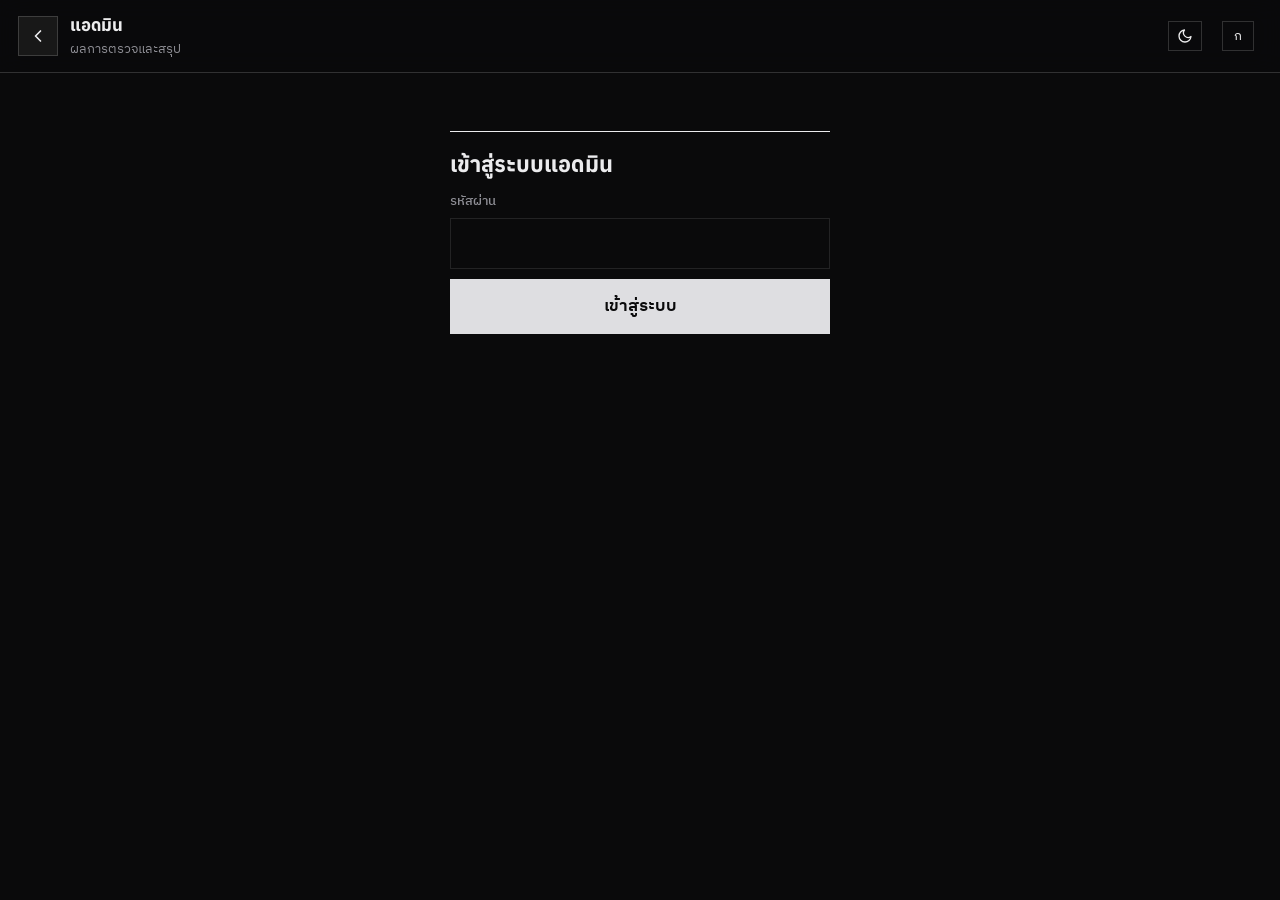
==== commit 6683dad1: "Design review fixes: Thai line-height, 320px wall, empty-cell contrast, rule hierarchy, Thai-only da" ====
--- a/admin.html
+++ b/admin.html
@@ -8,8 +8,8 @@
 <meta name="viewport" content="width=device-width,initial-scale=1">
 <title>แอดมิน | ระบบตรวจห้องเรียนและเขตพื้นที่</title>
 <link href="https://fonts.googleapis.com/css2?family=IBM+Plex+Sans+Thai:wght@300;400;500;600;700&family=Anuphan:wght@500;700;800&display=swap" rel="stylesheet">
-<link rel="stylesheet" href="style.css?v=20261111m">
-<script src="font.js?v=20261111m"></script>
+<link rel="stylesheet" href="style.css?v=20261111n">
+<script src="font.js?v=20261111n"></script>
 </head>
 <body>
 <header class="top">
@@ -20,12 +20,12 @@
 </header>
 <main class="wide" id="app"></main>
 <div id="toast" role="status"></div>
-<script src="config.js?v=20261111m"></script>
-<script src="criteria.js?v=20261111m"></script>
-<script src="calc.js?v=20261111m"></script>
-<script src="summary.js?v=20261111m"></script>
-<script src="roster.js?v=20261111m"></script>
-<script src="lazy.js?v=20261111m"></script>
-<script src="admin.js?v=20261111m"></script>
+<script src="config.js?v=20261111n"></script>
+<script src="criteria.js?v=20261111n"></script>
+<script src="calc.js?v=20261111n"></script>
+<script src="summary.js?v=20261111n"></script>
+<script src="roster.js?v=20261111n"></script>
+<script src="lazy.js?v=20261111n"></script>
+<script src="admin.js?v=20261111n"></script>
 </body>
 </html>
--- a/style.css
+++ b/style.css
@@ -695,3 +695,25 @@
 .clr{display:flex;justify-content:flex-end;margin:0 0 10px}
 .clr .btn{padding:7px 14px;font-size:14px;font-weight:500}
 .clr .btn.arm{background:var(--r);border-color:var(--r);color:#fff}
+
+/* ===== แก้ตามรีวิว: ภาษาไทยอ่านง่ายขึ้น ผังไม่ล้น เส้นไม่ซ้อน ===== */
+.hero h1,html[data-theme=light] .hero h1,.mcard b,.sp h2,.cat,.tot{line-height:1.25;letter-spacing:0}
+.hero h1{margin-bottom:10px}
+.mcard b{line-height:1.2}
+.ssc{line-height:1.15}
+.hero{border-bottom:0;padding-bottom:6px}
+.menu,.menu.hl-menu{border-top:1px solid var(--ink)}
+.wc{min-height:0;min-width:0;border-color:color-mix(in srgb,var(--mut) 65%,transparent)}
+.wc.d{border-color:var(--ok)}
+.wc.u{border-color:var(--mut)}
+@media(max-width:340px){.wg{grid-template-columns:24px repeat(12,1fr);gap:2px}.wc{font-size:10px}}
+.muted,.hero p,small,.wk,.lvc small{font-weight:400}
+.hero p{font-weight:300;font-size:15px}
+.dtw{position:relative;margin-top:2px}
+.dtv{display:flex;justify-content:space-between;align-items:center;font-size:18px;font-weight:600;padding:10px 0;border-bottom:1px solid var(--ink)}
+.dtv::after{content:"เปลี่ยนวันที่";font-size:13px;font-weight:400;color:var(--mut)}
+.dtw input[type=date]{position:absolute;inset:0;width:100%;height:100%;opacity:0;cursor:pointer;border:0}
+.dtw:focus-within .dtv{outline:2px solid var(--ink);outline-offset:2px}
+@media(max-width:899px){#nav{-webkit-mask-image:linear-gradient(90deg,#000 90%,transparent);mask-image:linear-gradient(90deg,#000 90%,transparent)}}
+@media(min-width:1000px){.home{grid-template-rows:auto auto 1fr;grid-template-areas:"hero wall" "date wall" "menu wall" "menu stats"}.hl-menu{align-self:start}}
+.sheet .sp:focus{outline:0}
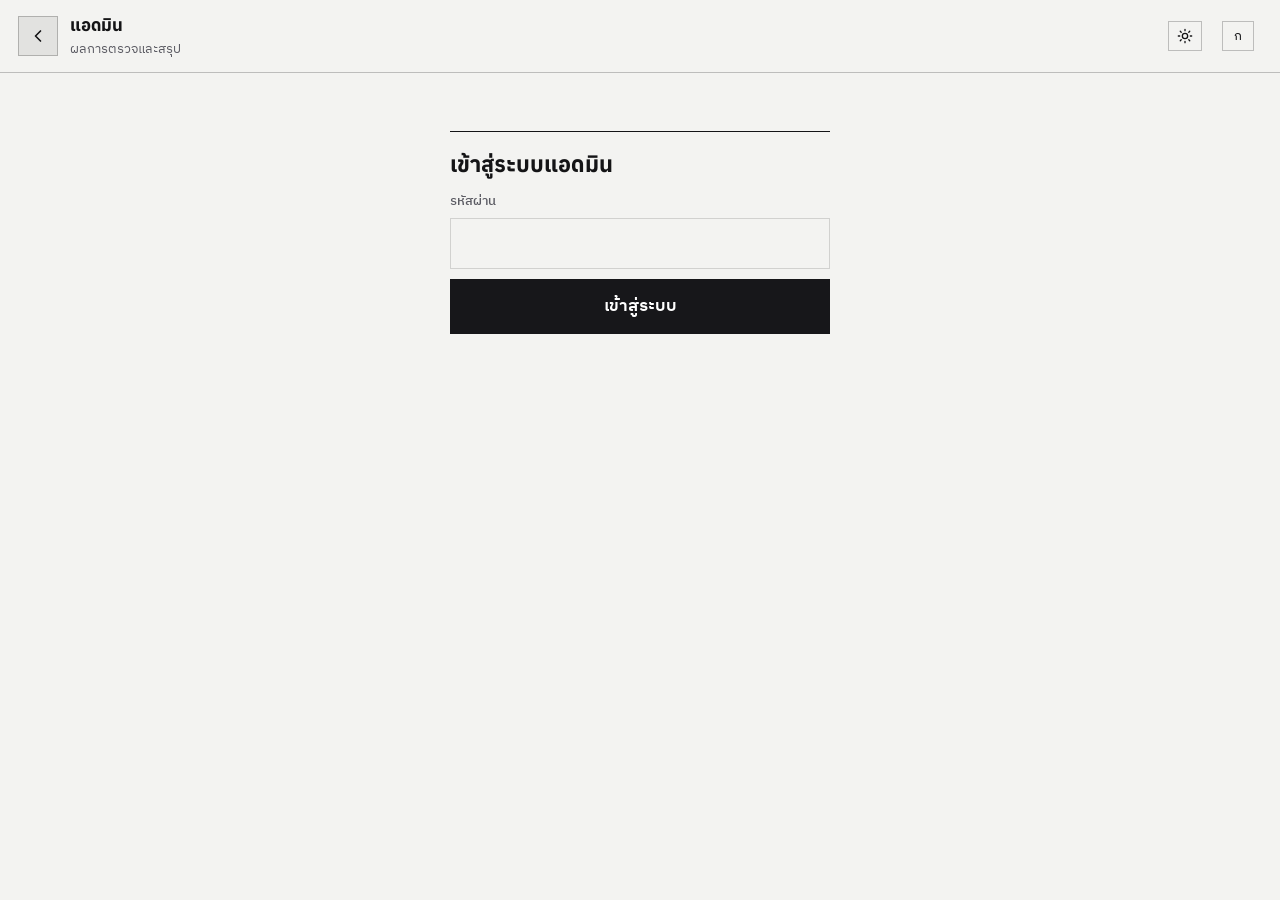
==== commit 604d9725: "Home: start-inspecting buttons above the wall, compact date; default theme follows system Co-Authore" ====
--- a/admin.html
+++ b/admin.html
@@ -8,8 +8,8 @@
 <meta name="viewport" content="width=device-width,initial-scale=1">
 <title>แอดมิน | ระบบตรวจห้องเรียนและเขตพื้นที่</title>
 <link href="https://fonts.googleapis.com/css2?family=IBM+Plex+Sans+Thai:wght@300;400;500;600;700&family=Anuphan:wght@500;700;800&display=swap" rel="stylesheet">
-<link rel="stylesheet" href="style.css?v=20261111n">
-<script src="font.js?v=20261111n"></script>
+<link rel="stylesheet" href="style.css?v=20261111q">
+<script src="font.js?v=20261111q"></script>
 </head>
 <body>
 <header class="top">
@@ -20,12 +20,12 @@
 </header>
 <main class="wide" id="app"></main>
 <div id="toast" role="status"></div>
-<script src="config.js?v=20261111n"></script>
-<script src="criteria.js?v=20261111n"></script>
-<script src="calc.js?v=20261111n"></script>
-<script src="summary.js?v=20261111n"></script>
-<script src="roster.js?v=20261111n"></script>
-<script src="lazy.js?v=20261111n"></script>
-<script src="admin.js?v=20261111n"></script>
+<script src="config.js?v=20261111q"></script>
+<script src="criteria.js?v=20261111q"></script>
+<script src="calc.js?v=20261111q"></script>
+<script src="summary.js?v=20261111q"></script>
+<script src="roster.js?v=20261111q"></script>
+<script src="lazy.js?v=20261111q"></script>
+<script src="admin.js?v=20261111q"></script>
 </body>
 </html>
--- a/style.css
+++ b/style.css
@@ -717,3 +717,34 @@
 @media(max-width:899px){#nav{-webkit-mask-image:linear-gradient(90deg,#000 90%,transparent);mask-image:linear-gradient(90deg,#000 90%,transparent)}}
 @media(min-width:1000px){.home{grid-template-rows:auto auto 1fr;grid-template-areas:"hero wall" "date wall" "menu wall" "menu stats"}.hl-menu{align-self:start}}
 .sheet .sp:focus{outline:0}
+@media(max-width:899px){main .tabs{-webkit-mask-image:linear-gradient(90deg,#000 92%,transparent);mask-image:linear-gradient(90deg,#000 92%,transparent)}}
+
+/* ===== หน้าประกาศผล: โปสเตอร์ (อันดับ 1 ใหญ่สุด) ===== */
+html body .prow{display:grid;grid-template-columns:56px 1fr auto;gap:12px;align-items:center;padding:12px 0 12px 14px;margin:0;background:none;border:0;border-bottom:1px solid var(--hair);border-left:6px solid transparent}
+html body .prow .rk{width:auto;height:auto;background:none;color:var(--ink);font-family:var(--serif);font-weight:800;font-size:30px;line-height:1;justify-content:start;place-items:center start}
+html body .prow .rm{font-family:var(--serif);font-weight:800;font-size:22px;line-height:1.25}
+html body .prow .aw{font-family:var(--sans);font-size:14px;font-weight:600;color:var(--mut)}
+html body .prow.r1{grid-template-columns:76px 1fr;padding:22px 0 22px 14px;border-left-color:#e3b341;border-top:2px solid var(--ink);border-bottom:2px solid var(--ink)}
+html body .prow.r1 .rk{font-size:64px;background:none;color:var(--ink)}
+html body .prow.r1 .rm{font-size:40px;line-height:1.15}
+html body .prow.r1 .mdl{grid-column:2;justify-self:start;margin-top:4px}
+html body .prow.r1 .aw{font-size:16px}
+html body .prow.r2{border-left-color:#c9d1d6;padding-top:16px;padding-bottom:16px}html body .prow.r2 .rk,html body .prow.r3 .rk{font-size:40px;background:none;color:var(--ink)}
+html body .prow.r2 .rm,html body .prow.r3 .rm{font-size:28px}
+html body .prow.r3{border-left-color:#d08a54;padding-top:16px;padding-bottom:16px}
+html body .prow.na{opacity:.55}
+html body .mdl{border-radius:0;font-weight:600;padding:3px 10px;font-size:13px}
+.prow.r1 .rk::after,.prow.r1 .mdl.gold::after{display:none}
+
+/* ===== หน้าแรก: ปุ่มเริ่มตรวจขึ้นมาก่อน ===== */
+.hero{padding-bottom:4px}
+.hero h1,html[data-theme=light] .hero h1{font-size:clamp(34px,11vw,56px);margin-bottom:8px}
+.hero p{margin-bottom:0}
+.hl-date{padding:8px 0 0;margin-bottom:6px}
+.hl-date label{font-size:12.5px}
+.dtv{padding:6px 0;font-size:17px}
+.mcard,html[data-theme=light] .mcard{padding:16px 0 14px}
+.mcard b{font-size:clamp(26px,7.6vw,36px)}
+.mcard .go{font-size:36px}
+.menu,.menu.hl-menu{margin-bottom:26px}
+@media(min-width:1000px){.mcard b{font-size:40px}.hero h1{font-size:clamp(42px,3.8vw,62px)}}
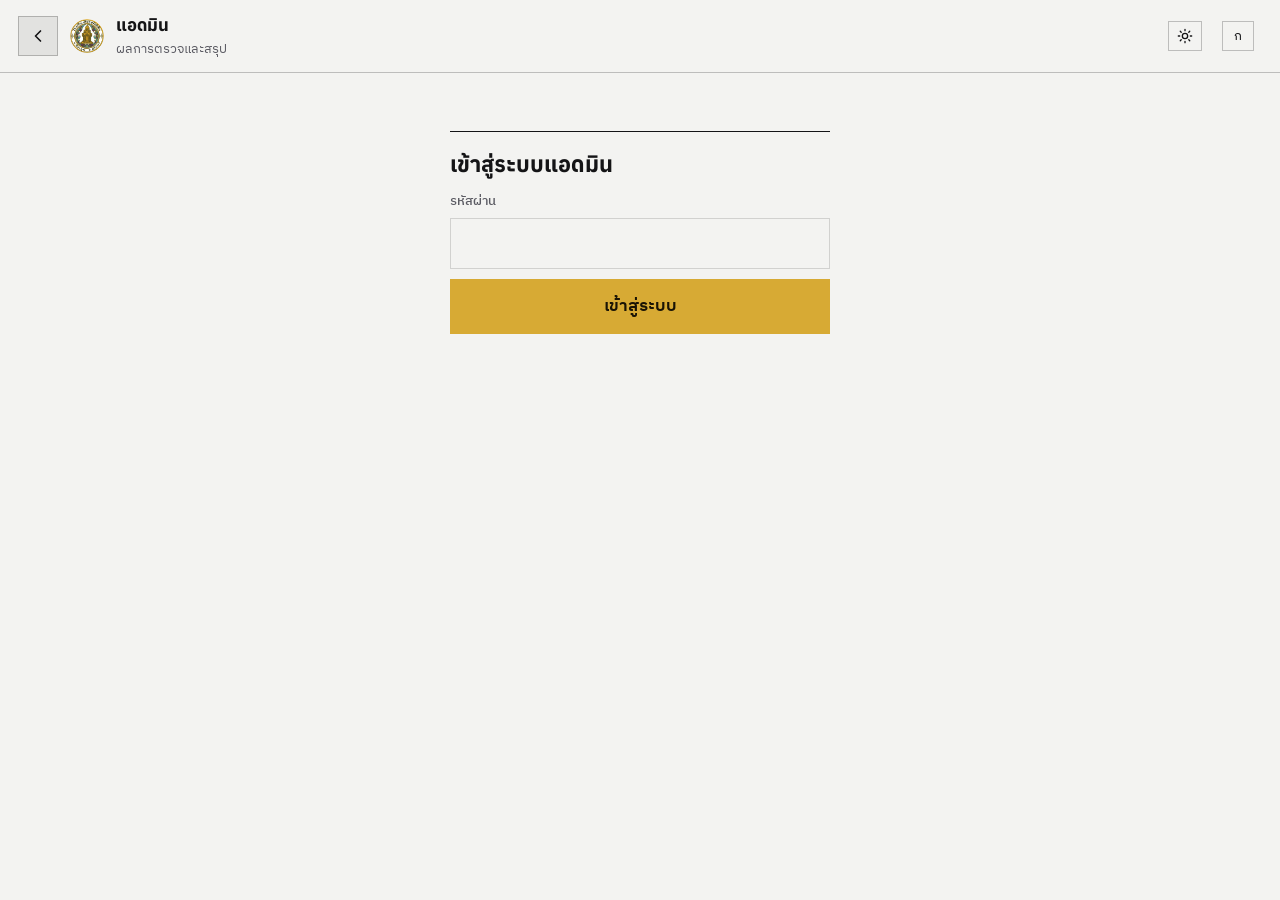
==== commit f7402b98: "School identity: logo in header, app icons and favicon; gold accent and blue links from the school s" ====
--- a/admin.html
+++ b/admin.html
@@ -4,28 +4,29 @@
 <meta charset="utf-8">
 <meta name="theme-color" content="#0a0a0b">
 <link rel="manifest" href="manifest.json">
+<link rel="icon" type="image/png" href="favicon.png">
 <link rel="apple-touch-icon" href="icon-180.png">
 <meta name="viewport" content="width=device-width,initial-scale=1">
 <title>แอดมิน | ระบบตรวจห้องเรียนและเขตพื้นที่</title>
 <link href="https://fonts.googleapis.com/css2?family=IBM+Plex+Sans+Thai:wght@300;400;500;600;700&family=Anuphan:wght@500;700;800&display=swap" rel="stylesheet">
-<link rel="stylesheet" href="style.css?v=20261111q">
-<script src="font.js?v=20261111q"></script>
+<link rel="stylesheet" href="style.css?v=20261111t">
+<script src="font.js?v=20261111t"></script>
 </head>
 <body>
 <header class="top">
   <a class="icon" href="index.html" aria-label="กลับหน้าแรก"><svg viewBox="0 0 24 24"><path d="M15 18l-6-6 6-6"/></svg></a>
-  <div class="ttl"><b>แอดมิน</b><small>ผลการตรวจและสรุป</small></div>
+  <img class="logo" src="logo-128.png" alt="" width="34" height="34"><div class="ttl"><b>แอดมิน</b><small>ผลการตรวจและสรุป</small></div>
   <button class="fsz" id="fsz" type="button" aria-label="ขนาดตัวอักษร">ก</button>
   <button class="adminlink" id="logout" style="background:none;cursor:pointer;font:inherit" hidden>ออกจากระบบ</button>
 </header>
 <main class="wide" id="app"></main>
 <div id="toast" role="status"></div>
-<script src="config.js?v=20261111q"></script>
-<script src="criteria.js?v=20261111q"></script>
-<script src="calc.js?v=20261111q"></script>
-<script src="summary.js?v=20261111q"></script>
-<script src="roster.js?v=20261111q"></script>
-<script src="lazy.js?v=20261111q"></script>
-<script src="admin.js?v=20261111q"></script>
+<script src="config.js?v=20261111t"></script>
+<script src="criteria.js?v=20261111t"></script>
+<script src="calc.js?v=20261111t"></script>
+<script src="summary.js?v=20261111t"></script>
+<script src="roster.js?v=20261111t"></script>
+<script src="lazy.js?v=20261111t"></script>
+<script src="admin.js?v=20261111t"></script>
 </body>
 </html>
--- a/style.css
+++ b/style.css
@@ -748,3 +748,35 @@
 .mcard .go{font-size:36px}
 .menu,.menu.hl-menu{margin-bottom:26px}
 @media(min-width:1000px){.mcard b{font-size:40px}.hero h1{font-size:clamp(42px,3.8vw,62px)}}
+
+/* ===== หน้ากรอกคะแนน: แถบความคืบหน้าติดใต้หัวหน้าจอ + หมวดที่เสร็จเป็นสีเขียว ===== */
+.fprog{position:sticky;top:calc(var(--toph,62px) - 1px);z-index:4;height:4px;margin:-18px -16px 14px;background:var(--hair)}
+.fprog i{display:block;height:100%;width:0;background:var(--ok);transition:width .25s ease}
+@media(prefers-reduced-motion:reduce){.fprog i{transition:none}}
+.cat.ok [data-sub]{color:var(--ok);font-weight:700}
+@media(min-width:900px){body.hasnav .fprog{margin-left:0}}
+
+/* ===== อัตลักษณ์โรงเรียน: เหลืองทองเป็นสีเน้นหลัก ฟ้าเฉพาะลิงก์/ข้อมูล (สีหยิบจากตราโรงเรียน) ===== */
+:root{--gold:#e2b43c;--gold-ink:#1a1405;--gold-line:#e2b43c;--b:#6cc0d6;--b2:rgba(108,192,214,.12)}
+html[data-theme=light]{--gold:#d7aa34;--gold-ink:#1a1405;--gold-line:#a87b00;--b:#1e7592;--b2:rgba(30,117,146,.1)}
+.logo{width:34px;height:34px;flex:none;border-radius:50%!important;object-fit:cover}
+@media(max-width:380px){.logo{width:28px;height:28px}}
+/* ปุ่มหลัก = เหลืองทอง */
+.btn,html[data-theme=light] .btn{background:var(--gold);color:var(--gold-ink);border-color:var(--gold)}
+.btn:hover,html[data-theme=light] .btn:hover{background:transparent;color:var(--ink);border-color:var(--gold-line)}
+.btn:disabled,.btn[disabled]{background:var(--card2);color:var(--mut);border-color:var(--hair)}
+.btn.sec,html[data-theme=light] .btn.sec,.btn.warn,html[data-theme=light] .btn.warn{background:transparent;color:var(--ink);border-color:var(--ink)}
+.btn.danger{background:var(--r);border-color:var(--r);color:#fff}
+/* แท็บและเมนูที่เลือกอยู่ = เส้นใต้เหลือง */
+#nav button.on,main .tabs button.on,html[data-theme=light] #nav button.on,html[data-theme=light] main .tabs button.on{border-bottom-color:var(--gold-line)}
+.wt button.on{border-bottom-color:var(--gold-line)}
+@media(min-width:900px){#nav button.on,main.wide #tabs button.on,html[data-theme=light] #nav button.on,html[data-theme=light] main.wide #tabs button.on{border-left-color:var(--gold-line);border-bottom-color:transparent}}
+/* เส้นเด่นบนหัวข้อหน้าแรก */
+.hero,html[data-theme=light] .hero{border-top:3px solid var(--gold-line)}
+/* คำตอบที่เลือกในใบตรวจ */
+.opt.on,html[data-theme=light] .opt.on{background:var(--gold);color:var(--gold-ink);border-color:var(--gold-line)}
+/* ลิงก์/ข้อมูล = ฟ้า */
+a:not(.btn):not(.icon):not(.adminlink),.info,details summary{color:var(--b)}
+.muted a{color:var(--b)}
+/* สถานะยังคงตามความหมาย: เขียว = ตรวจแล้ว */
+.btn:disabled,.btn[disabled],html[data-theme=light] .btn:disabled{background:var(--card2)!important;color:var(--mut)!important;border-color:var(--hair)!important;opacity:1;cursor:not-allowed}
